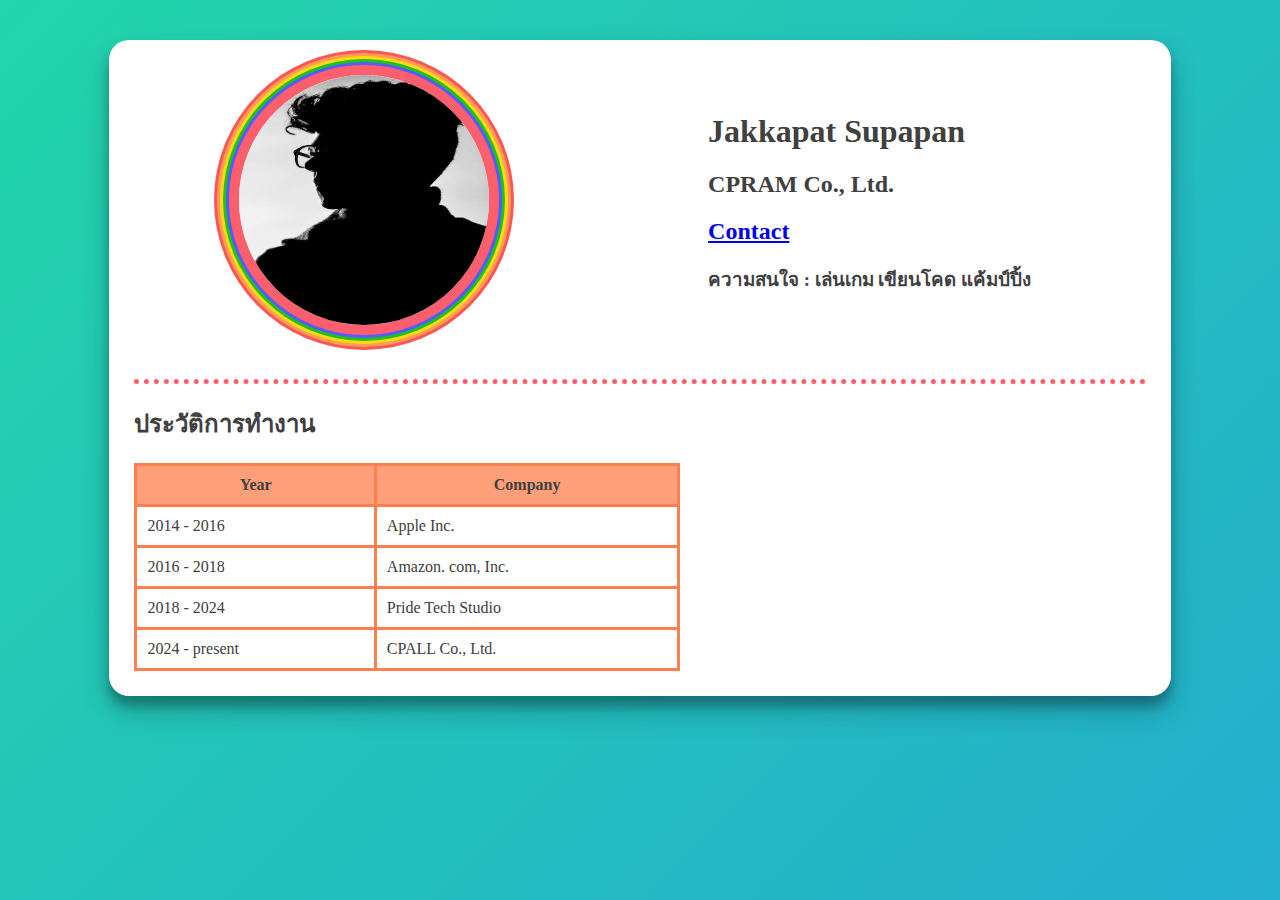
==== index.html @ 79b4a1d4 "Add files via upload" ====
<!DOCTYPE html>
<html  lang="th">
    <head>
        <title>Index</title>
        <meta charset="UTF-8">
        <meta name="viewport" content="width=device-width, initial-scale=1">
        <link rel="icon" type="image/x-icon" href="image/favicon.ico">
        <link rel="stylesheet" href="css/style.css">
    </head>
    <body>
        <div class="content">
            <div class="profile">
                <div id="profile_image">
                    <a href="https://www.cpall.co.th/">
                        <img src="img/pexels-photo-771742.webp" title="profile_image" class="profile_image"/>
                    </a>
                </div>
                <div id="profile_info"  style="padding: 20px;">
                    <h1>Jakkapat Supapan</1>
                    <h2>CPRAM Co., Ltd.</h2>
                    <a href="contact.html" class="contact"><h2>Contact</h2></a>
                    <h3>ความสนใจ : เล่นเกม เขียนโคด แค้มป์ปิ้ง
                    </h3>
                </div>
            </div>
            <div style="width:100%; display:flex;">
                <div style="width:60%;">
                    <h2>ประวัติการทำงาน</h2>
                    <table style="width: 90%;" >
                        <thead>
                            <tr>
                                <th>Year</th>
                                <th>Company</th>
                            </tr>
                        </thead>
                        <tbody>
                            <tr>
                                <td>2014 - 2016</td>
                                <td>Apple Inc.</td> 
                            </tr>
                            <tr>
                                <td>2016 - 2018</td>
                                <td>Amazon. com, Inc.</td> 
                            </tr>
                            <tr>
                                <td>2018 - 2024</td>
                                <td>Pride Tech Studio</td> 
                            </tr>
                            <tr>
                                <td>2024 - present</td>
                                <td>CPALL Co., Ltd.</td> 
                            </tr>
                        </tbody>
                    </table>
                </div>
                </div>
            </div>
        </div>
    </body>
</html>
---- css/style.css ----
body{
    color:#404040; 
    background: linear-gradient(-45deg, #ee7752, #e73c7e, #23a6d5, #23d5ab);
    animation: gradient 15s ease infinite;
	background-size: 400% 400%;
}

@keyframes gradient {
	0% {
		background-position: 0% 50%;
	}
	50% {
		background-position: 100% 50%;
	}
	100% {
		background-position: 0% 50%;
	}
}

.content{
    display: block;
    margin-top: 40px;
    margin-left: auto;
    margin-right: auto;  
    border-radius: 20px;
    width: 80%;
    background-color: white;
    box-shadow: rgba(0, 0, 0, 0.25) 0px 14px 28px, rgba(0, 0, 0, 0.22) 0px 10px 10px;
    padding: 2%;
}
 
.profile{
    width:100%; 
    display:flex; 
    justify-content: space-around; 
    align-items: center;
    border-bottom: 5px dotted #ff5f6d; 
    padding-bottom: 40px;
}

.board {
    display: inline-block;
    width: 220px;
}

.cell {
    width: 70px;
    height: 70px;
    border: 1px solid #ccc;
    font-size: 40px;
    cursor: pointer;
    text-align: center;
}

thead{
    background-color: #FFA07A	;
}

table, th, td {
    border: 3px solid #FF7F50;
    border-collapse: collapse;
    padding:10px;
}

.profile_image {
    border: 10px solid #ff5f6d;  
    box-shadow: rgb(85, 91, 255) 0px 0px 0px 3px, rgb(31, 193, 27) 0px 0px 0px 6px, rgb(255, 217, 19) 0px 0px 0px 9px, rgb(255, 156, 85) 0px 0px 0px 12px, rgb(255, 85, 85) 0px 0px 0px 15px;
    background-color: white;
    border-radius: 50%; 
    width: 250px; 
    height: 250px; 
    display: inline-block;
}

.icon_image{
    width: 35px;
    height: 35px;
    padding: 2px;
    top: 10px;
    position: relative;
}


.button {
    background-color: #fbeee0;
    border: 2px solid #422800;
    border-radius: 30px;
    box-shadow: #422800 4px 4px 0 0;
    color: #422800;
    cursor: pointer;
    display: inline-block;
    font-weight: 600;
    font-size: 18px;
    padding: 0 8px;
    line-height: 30px;
    text-align: center;
    text-decoration: none;
    user-select: none;
    -webkit-user-select: none;
    touch-action: manipulation;
  }
  
  .button:hover {
    background-color: #fff;
  }
  
  .button:active {
    box-shadow: #422800 2px 2px 0 0;
    transform: translate(2px, 2px);
  }
  
  @media (min-width: 768px) {
    .button {
      min-width: 80px;
      padding: 0 15px;
    }
  }
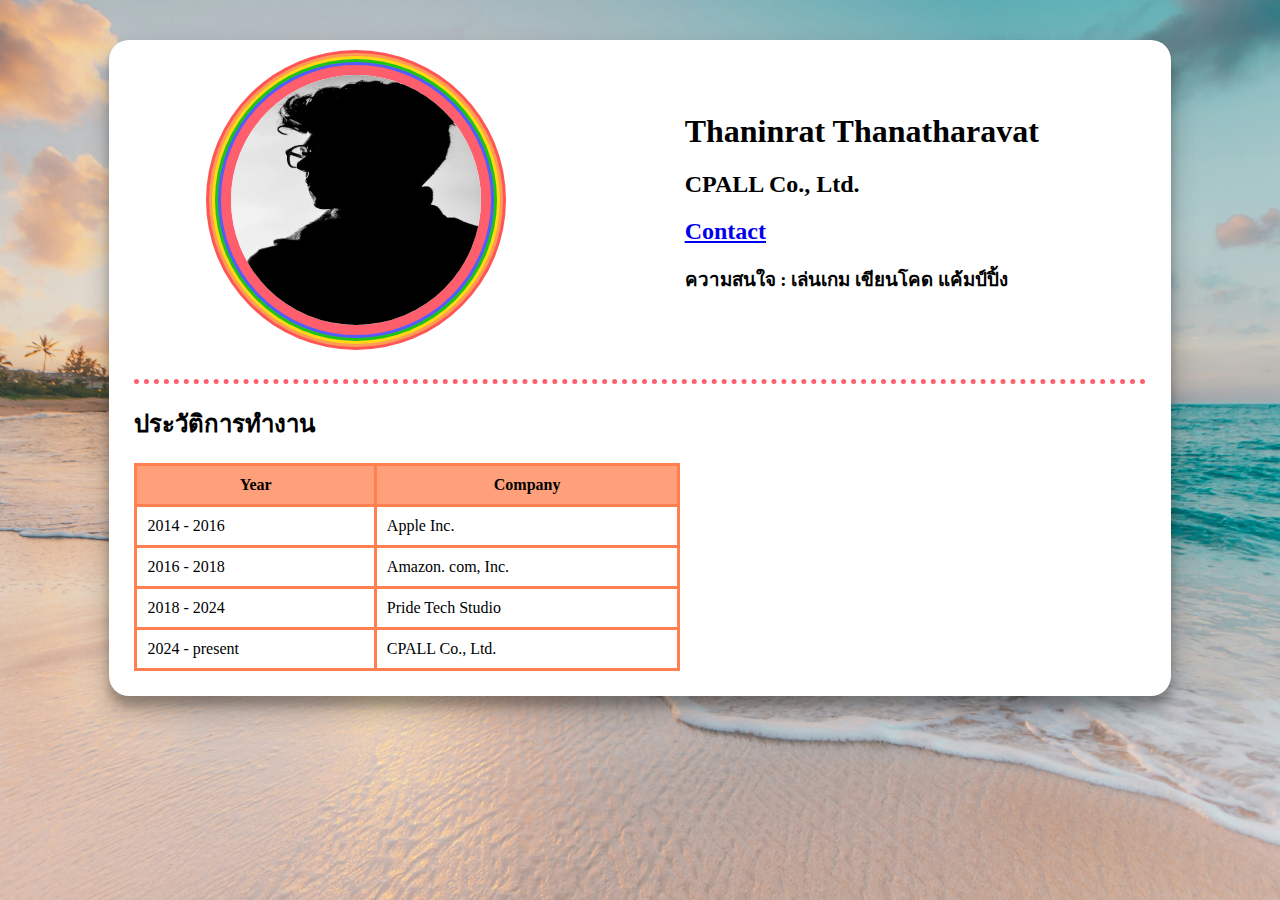
==== commit 6040e8e7: "Add files via upload" ====
--- a/index.html
+++ b/index.html
@@ -17,8 +17,8 @@
                     </a>
                 </div>
                 <div id="profile_info"  style="padding: 20px;">
-                    <h1>Jakkapat Supapan</1>
-                    <h2>CPRAM Co., Ltd.</h2>
+                    <h1>Thaninrat Thanatharavat</1>
+                    <h2>CPALL Co., Ltd.</h2>
                     <a href="contact.html" class="contact"><h2>Contact</h2></a>
                     <h3>ความสนใจ : เล่นเกม เขียนโคด แค้มป์ปิ้ง
                     </h3>
--- a/css/style.css
+++ b/css/style.css
@@ -1,20 +1,9 @@
-body{
-    color:#404040; 
-    background: linear-gradient(-45deg, #ee7752, #e73c7e, #23a6d5, #23d5ab);
-    animation: gradient 15s ease infinite;
-	background-size: 400% 400%;
-}
-
-@keyframes gradient {
-	0% {
-		background-position: 0% 50%;
-	}
-	50% {
-		background-position: 100% 50%;
-	}
-	100% {
-		background-position: 0% 50%;
-	}
+html {
+  background: url(../img/sean-oulashin-KMn4VEeEPR8-unsplash.jpg) no-repeat center center fixed; 
+  -webkit-background-size: cover;
+  -moz-background-size: cover;
+  -o-background-size: cover;
+  background-size: cover;
 }
 
 .content{
